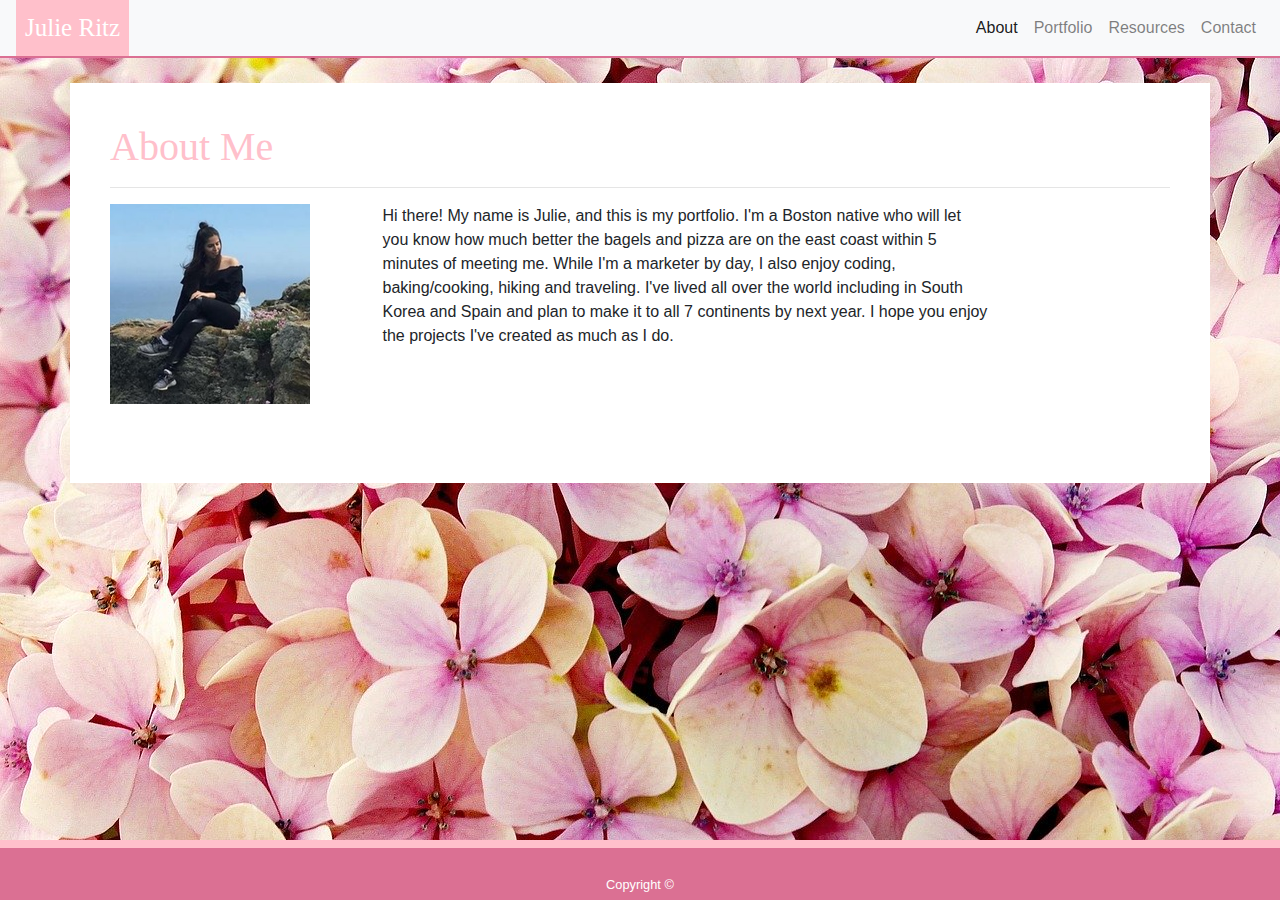
==== index.html @ d813de61 "Updated Portfolio" ====
<!DOCTYPE html>
<html lang="en-us">

<head>

  <meta charset="UTF-8">
  <meta name="viewport" content="width=device-width, initial-scale=1, shrink-to-fit=no">

  <title>Basic Portfolio</title>

  <link rel="stylesheet" href="https://stackpath.bootstrapcdn.com/bootstrap/4.4.1/css/bootstrap.min.css" />
  <link rel="stylesheet" href="./assets/css/style.css" />

</head>
<body>

    <nav class="navbar navbar-expand-lg navbar-light bg-light">
        <a class="navbar-main" href="#">Julie Ritz</a>
        <button class="navbar-toggler" type="button" data-toggle="collapse" data-target="#navbarNav" aria-controls="navbarNav" aria-expanded="false" aria-label="Toggle navigation">
          <span class="navbar-toggler-icon"></span>
        </button>
        <div class="collapse navbar-collapse" id="navbarNav">
          <ul class="nav navbar-nav ml-auto">
            <li class="nav-item active">
              <a class="nav-link" href="index.html">About <span class="sr-only">(current)</span></a>
            </li>
            <li class="nav-item">
              <a class="nav-link" href="portfolio.html">Portfolio</a>
            </li>
            <li class="nav-item">
              <a class="nav-link" href="resources.html">Resources</a>
            </li>
            <li class="nav-item">
              <a class="nav-link" href="contact.html">Contact</a>
            </li>
          </ul>
        </div>
    </nav>
    
    <body background="./assets/images/hydrangea2.jpg">

    <div class="col-xs-11 col-sm-4 col-md-11 col-lg-12"> 
        <div class="container-md">
          <h1 class="col-lg-offset-3">About Me</h1>
           <hr width="100%">
            <div class="row">
              <div class="col-xs-4 col-sm-5 col-md-4 col-lg-3">
                <img src="assets/images/Profile Picture_200x200.jpg">
              </div>
              <div class="col-xs-4 col-sm-5 col-md-8 col-lg-7">
                  <p>Hi there! My name is Julie, and this is my portfolio. I'm a Boston native who will let you know how much better the bagels and pizza are on the east coast within 5 minutes of meeting me. While I'm a marketer by day, I also enjoy coding, baking/cooking, hiking and traveling. I've lived all over the world including in South Korea and Spain and plan to make it to all 7 continents by next year. I hope you enjoy the projects I've created as much as I do.</p>
              </div>
            </div>
        </div>
    </div>
      
    <footer id="sticky-footer" class="py-4 fixed-bottom">
        <div class="container text-center">
          <small>Copyright &copy; </small>
        </div>
    </footer>
  </div>  
</body>
</html>
---- assets/css/style.css ----
.navbar {
    padding-top: 0px;
    padding-bottom: 0px;
    border-bottom: 2px solid #DB7093;
}

.navbar-main {
    font-family: 'Georgia', Times, Times New Roman, serif;
    font-size: 25px;
    padding: 9px;
    color: #ffffff;
    background-color: #FFC0CB;
}

.container-md {
    min-height: 400px;
    padding: 40px;
    margin-top: 25px;
    background-color: #ffffff;
}

h1 {
    font-family: 'Georgia', Times, Times New Roman, serif;
    color: #FFC0CB;
}

.left {
    float: left;
    padding: 0 10px 0 0;
}

p {
   font-family: 'Arial', 'Helvetica Neue', Helvetica, sans-serif;

}

#sticky-footer {
    bottom: 0;
    width: 100%;
    height: 60px;
    color: #ffffff;
    border-top: 8px solid #FFC0CB;
    background-color: #DB7093;
    border-color: #FFC0CB;
  }

.btn {
    font-family: 'Arial', 'Helvetica Neue', Helvetica, sans-serif;
    background-color: #DB7093;
    padding: 12px;
}

.img-responsive {
    padding: 10px;
}

.col-lg-12 {
    margin-bottom: 35px;
}
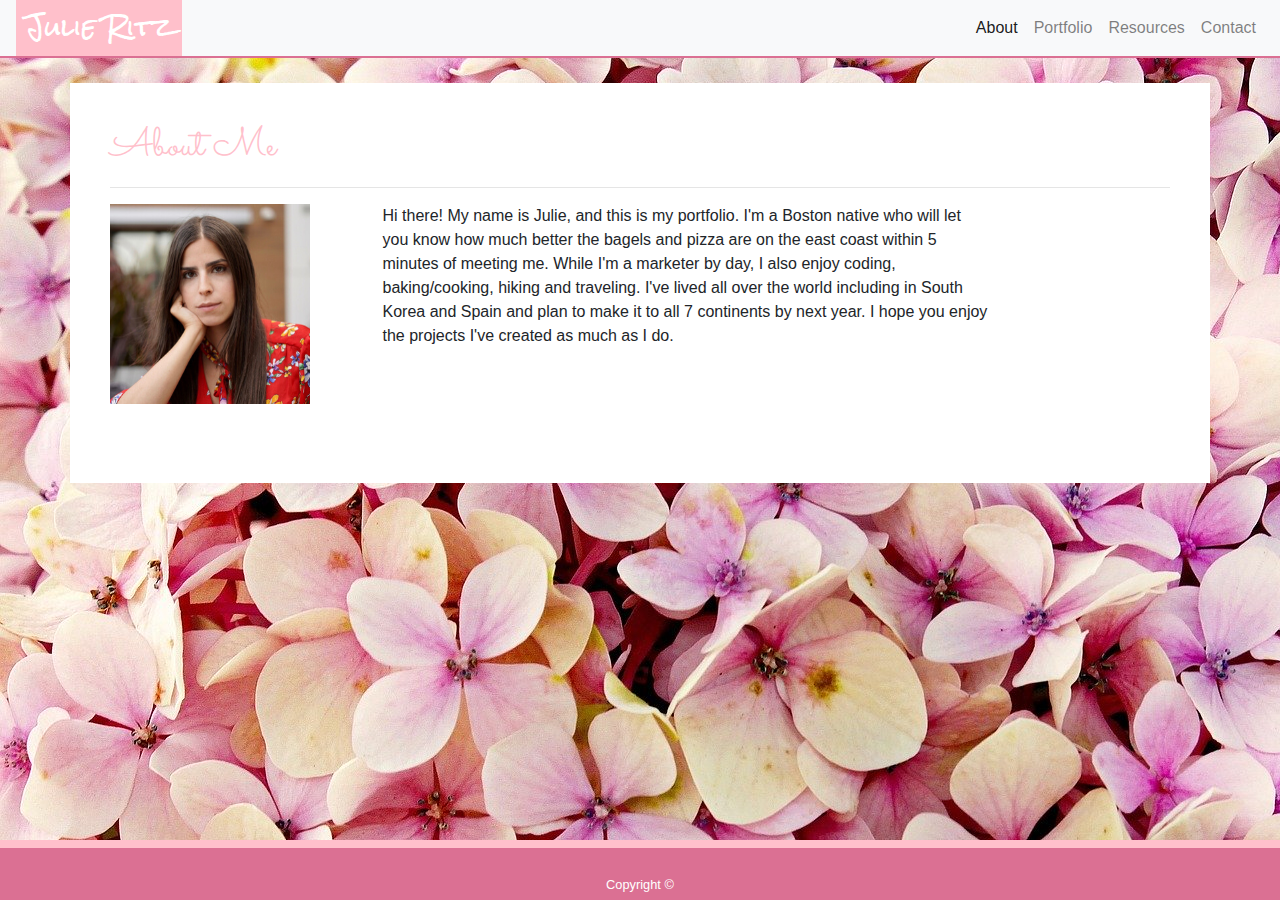
==== commit c108ee21: "style updates and added projects" ====
--- a/index.html
+++ b/index.html
@@ -10,55 +10,63 @@
 
   <link rel="stylesheet" href="https://stackpath.bootstrapcdn.com/bootstrap/4.4.1/css/bootstrap.min.css" />
   <link rel="stylesheet" href="./assets/css/style.css" />
+  <link href="https://fonts.googleapis.com/css2?family=Rock+Salt&family=Sacramento&display=swap" rel="stylesheet">
 
 </head>
+
 <body>
 
-    <nav class="navbar navbar-expand-lg navbar-light bg-light">
-        <a class="navbar-main" href="#">Julie Ritz</a>
-        <button class="navbar-toggler" type="button" data-toggle="collapse" data-target="#navbarNav" aria-controls="navbarNav" aria-expanded="false" aria-label="Toggle navigation">
-          <span class="navbar-toggler-icon"></span>
-        </button>
-        <div class="collapse navbar-collapse" id="navbarNav">
-          <ul class="nav navbar-nav ml-auto">
-            <li class="nav-item active">
-              <a class="nav-link" href="index.html">About <span class="sr-only">(current)</span></a>
-            </li>
-            <li class="nav-item">
-              <a class="nav-link" href="portfolio.html">Portfolio</a>
-            </li>
-            <li class="nav-item">
-              <a class="nav-link" href="resources.html">Resources</a>
-            </li>
-            <li class="nav-item">
-              <a class="nav-link" href="contact.html">Contact</a>
-            </li>
-          </ul>
+  <nav class="navbar navbar-expand-lg navbar-light bg-light">
+    <a class="navbar-main" href="#">Julie Ritz</a>
+    <button class="navbar-toggler" type="button" data-toggle="collapse" data-target="#navbarNav"
+      aria-controls="navbarNav" aria-expanded="false" aria-label="Toggle navigation">
+      <span class="navbar-toggler-icon"></span>
+    </button>
+    <div class="collapse navbar-collapse" id="navbarNav">
+      <ul class="nav navbar-nav ml-auto">
+        <li class="nav-item active">
+          <a class="nav-link" href="index.html">About <span class="sr-only">(current)</span></a>
+        </li>
+        <li class="nav-item">
+          <a class="nav-link" href="portfolio.html">Portfolio</a>
+        </li>
+        <li class="nav-item">
+          <a class="nav-link" href="resources.html">Resources</a>
+        </li>
+        <li class="nav-item">
+          <a class="nav-link" href="contact.html">Contact</a>
+        </li>
+      </ul>
+    </div>
+  </nav>
+
+  <body background="./assets/images/hydrangea2.jpg">
+
+    <div class="col-xs-11 col-sm-4 col-md-11 col-lg-12">
+      <div class="container-md">
+        <h1 class="col-lg-offset-3">About Me</h1>
+        <hr width="100%">
+        <div class="row">
+          <div class="col-xs-4 col-sm-5 col-md-4 col-lg-3">
+            <img src="assets/images/Cropped Profile Picture.png">
+          </div>
+          <div class="col-xs-4 col-sm-5 col-md-8 col-lg-7">
+            <p>Hi there! My name is Julie, and this is my portfolio. I'm a Boston native who will let you know how much
+              better the bagels and pizza are on the east coast within 5 minutes of meeting me. While I'm a marketer by
+              day, I also enjoy coding, baking/cooking, hiking and traveling. I've lived all over the world including in
+              South Korea and Spain and plan to make it to all 7 continents by next year. I hope you enjoy the projects
+              I've created as much as I do.</p>
+          </div>
         </div>
-    </nav>
-    
-    <body background="./assets/images/hydrangea2.jpg">
+      </div>
+    </div>
 
-    <div class="col-xs-11 col-sm-4 col-md-11 col-lg-12"> 
-        <div class="container-md">
-          <h1 class="col-lg-offset-3">About Me</h1>
-           <hr width="100%">
-            <div class="row">
-              <div class="col-xs-4 col-sm-5 col-md-4 col-lg-3">
-                <img src="assets/images/Profile Picture_200x200.jpg">
-              </div>
-              <div class="col-xs-4 col-sm-5 col-md-8 col-lg-7">
-                  <p>Hi there! My name is Julie, and this is my portfolio. I'm a Boston native who will let you know how much better the bagels and pizza are on the east coast within 5 minutes of meeting me. While I'm a marketer by day, I also enjoy coding, baking/cooking, hiking and traveling. I've lived all over the world including in South Korea and Spain and plan to make it to all 7 continents by next year. I hope you enjoy the projects I've created as much as I do.</p>
-              </div>
-            </div>
-        </div>
+    <footer id="sticky-footer" class="py-4 fixed-bottom">
+      <div class="container text-center">
+        <small>Copyright &copy; </small>
+      </div>
+    </footer>
     </div>
-      
-    <footer id="sticky-footer" class="py-4 fixed-bottom">
-        <div class="container text-center">
-          <small>Copyright &copy; </small>
-        </div>
-    </footer>
-  </div>  
-</body>
+  </body>
+
 </html>--- a/assets/css/style.css
+++ b/assets/css/style.css
@@ -5,7 +5,7 @@
 }
 
 .navbar-main {
-    font-family: 'Georgia', Times, Times New Roman, serif;
+    font-family: 'Rock Salt', cursive;
     font-size: 25px;
     padding: 9px;
     color: #ffffff;
@@ -20,7 +20,7 @@
 }
 
 h1 {
-    font-family: 'Georgia', Times, Times New Roman, serif;
+    font-family: 'Sacramento', cursive;
     color: #FFC0CB;
 }
 
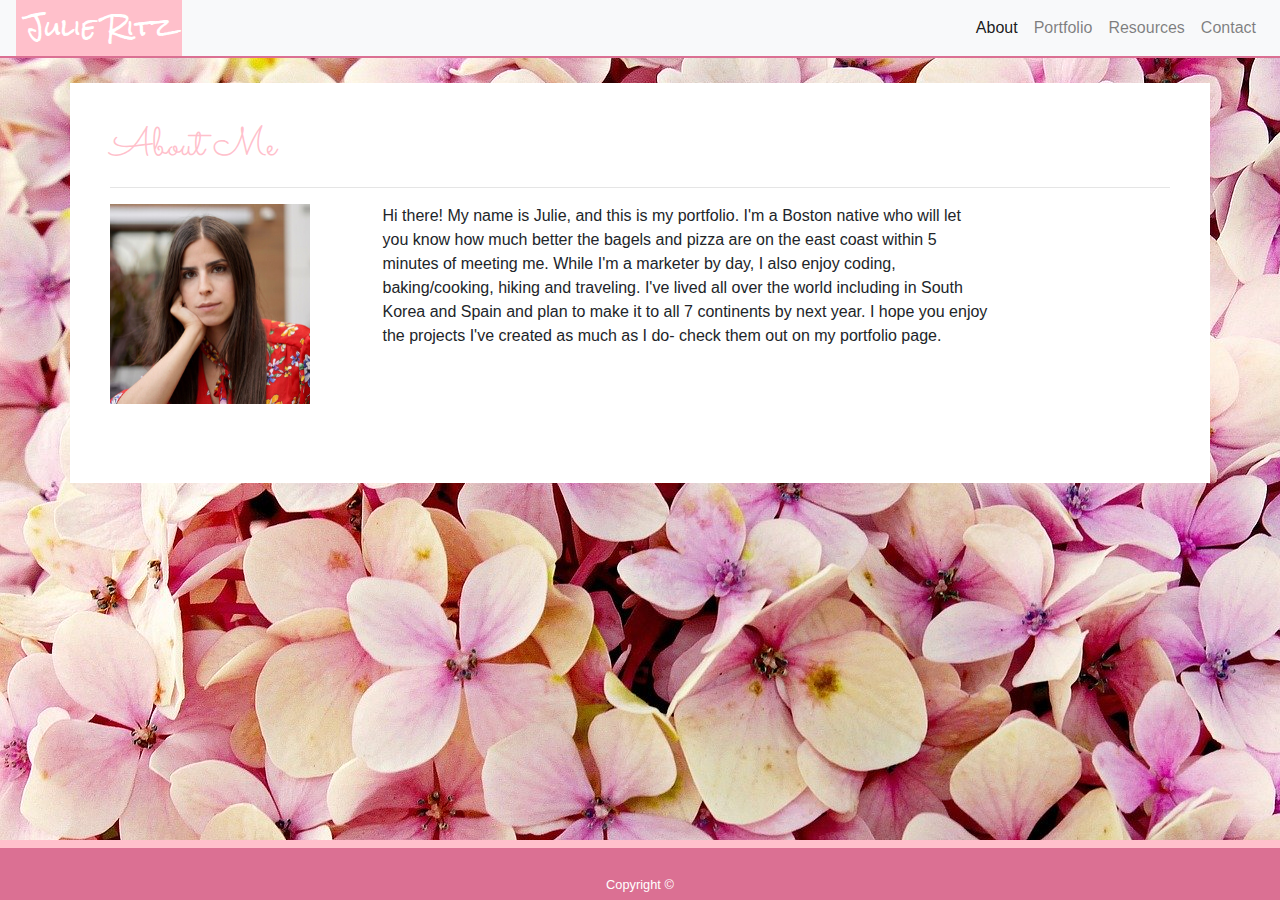
==== commit 3cb3ecfb: "adding wording on homepage" ====
--- a/index.html
+++ b/index.html
@@ -55,7 +55,7 @@
               better the bagels and pizza are on the east coast within 5 minutes of meeting me. While I'm a marketer by
               day, I also enjoy coding, baking/cooking, hiking and traveling. I've lived all over the world including in
               South Korea and Spain and plan to make it to all 7 continents by next year. I hope you enjoy the projects
-              I've created as much as I do.</p>
+              I've created as much as I do- check them out on my portfolio page.</p>
           </div>
         </div>
       </div>
